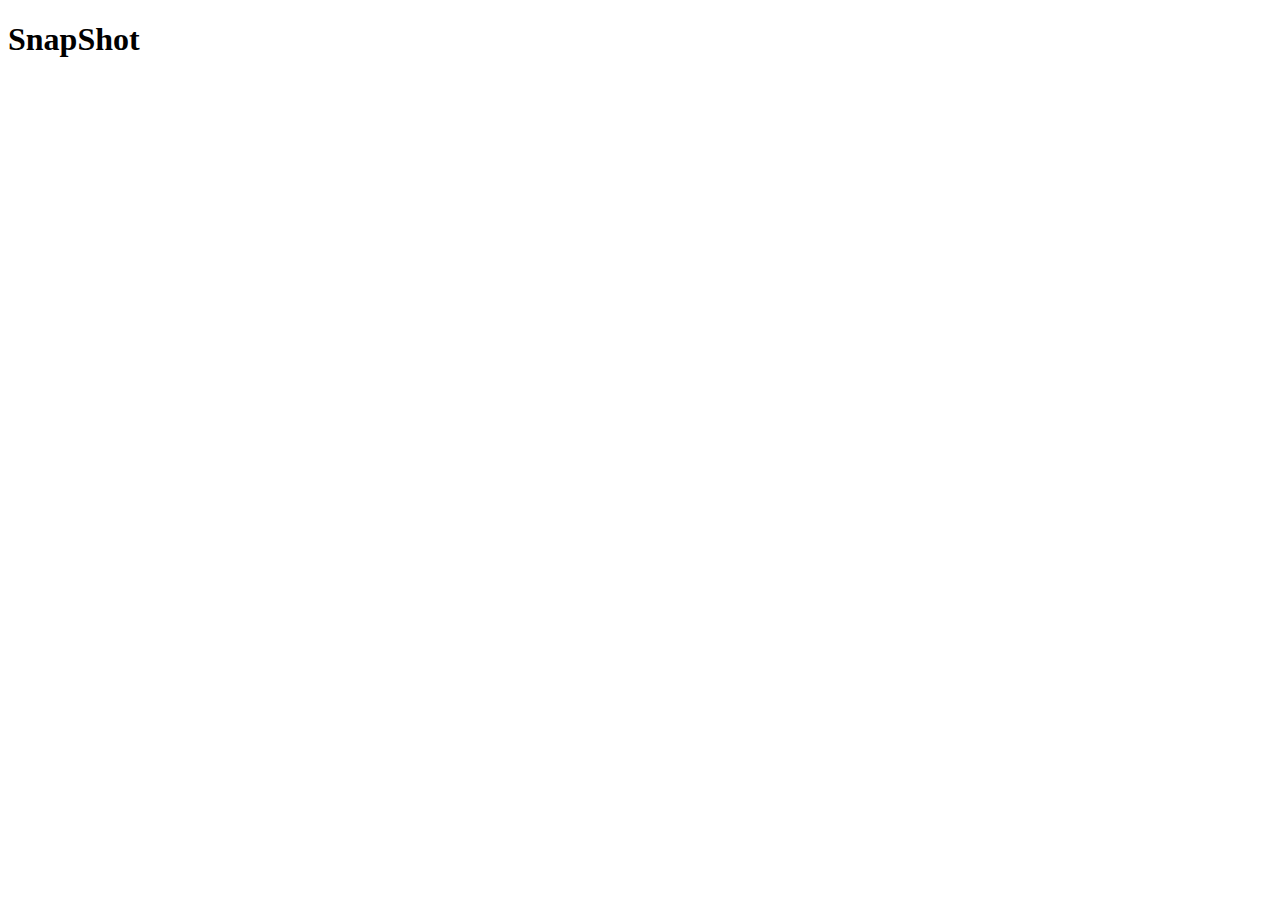
==== image.html @ 1c6bf046 "Initial structure and layout" ====
<!DOCTYPE html>
<html lang="en">
<head>
    <meta charset="UTF-8">
    <meta name="viewport" content="width=device-width, initial-scale=1.0">
    <title>Document</title>
</head>
<body>
    <h1>SnapShot</h1>
</body>
</html>
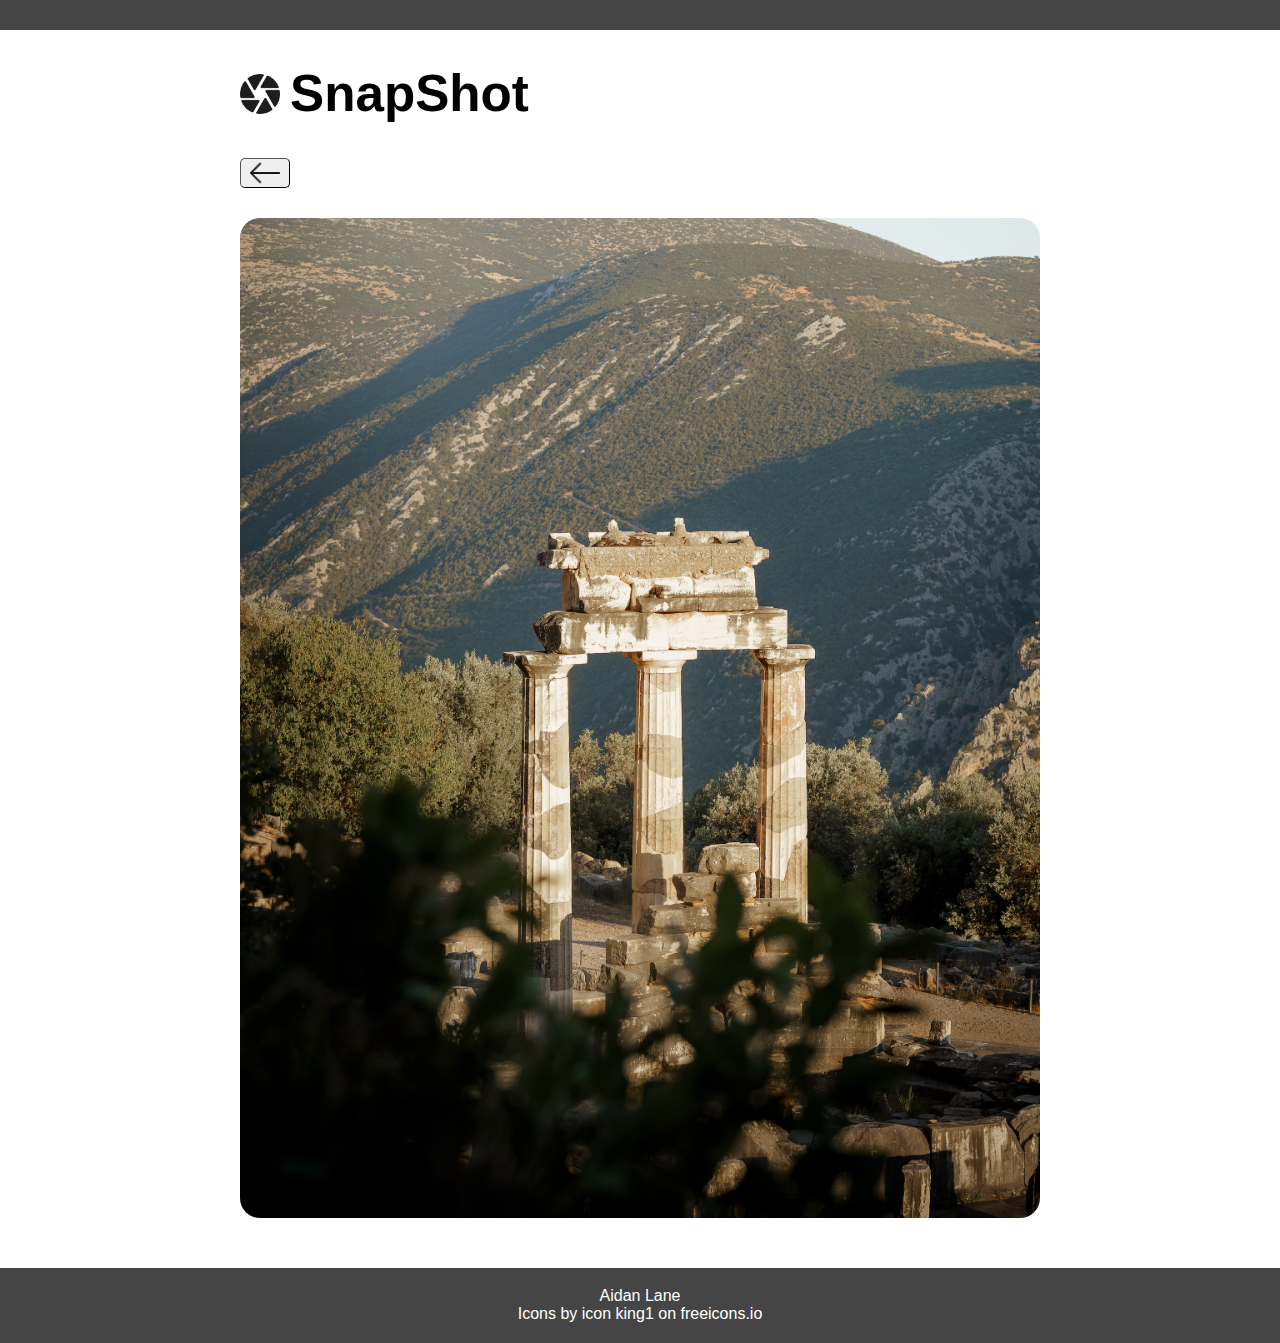
==== commit b7335802: "Most of website done" ====
--- a/image.html
+++ b/image.html
@@ -4,8 +4,25 @@
     <meta charset="UTF-8">
     <meta name="viewport" content="width=device-width, initial-scale=1.0">
     <title>Document</title>
+    <link rel="stylesheet" href="styles/screen.css">
+    <link rel="stylesheet" href="styles/image.css">
 </head>
 <body>
-    <h1>SnapShot</h1>
+    <main>
+        <h1>SnapShot</h1>
+        <a href="./index.html" id="back"><button></button></a>
+        <div id="container">
+            <img src="images/jason-blackeye-kAOyHb6lagg-unsplash.jpg">
+        </div>
+        
+    </main>
+    
+    <footer>
+        <p>Aidan Lane</p>
+        <div>
+            Icons by <a href="https://freeicons.io/profile/3">icon king1</a> on <a href="https://freeicons.io">freeicons.io</a>
+        </div>
+        
+    </footer>
 </body>
 </html>--- a/styles/screen.css
+++ b/styles/screen.css
@@ -0,0 +1,43 @@
+body {
+    margin: 0;
+    border-top: 30px solid #454545;
+    font-family: Helvetica, sans-serif;
+}
+
+main {
+    width: 60%;
+    margin: 0 auto;
+    min-width: 800px;
+}
+
+h1 {
+    background-image: URL("../19350556001556279749-128.png");
+    background-repeat: no-repeat;
+    background-size: 40px;
+    background-position: center left;
+    font-size: 3.2em;
+    padding-left: 50px;
+}
+
+footer {
+    position: relative;
+    bottom: 0;
+    width: 100%;
+    background-color: #454545;
+    color: #fff;
+    margin-top: 50px;
+    text-align: center;
+    height: 75px;
+    display: flex;
+    flex-direction: column;
+    justify-content: center;
+}
+
+p {
+    margin: 0;
+}
+
+a {
+    text-decoration: none;
+    color: inherit;
+}--- a/styles/image.css
+++ b/styles/image.css
@@ -0,0 +1,24 @@
+#container {
+    width: 100%;
+    border-radius: 20px;
+    overflow: hidden;
+    height: 1000px;
+}
+
+img {
+    width: 100%;
+    object-fit: cover;
+}
+
+button {
+    width: 50px;
+    height: 30px;
+    background-image: URL("../10903912261530177261-128.png");
+    background-repeat: no-repeat;
+    background-position: center;
+    background-size: 30px;
+    border-radius: 5px;
+    border-color: black;
+    border-width: 1px;
+    margin-bottom: 30px;
+}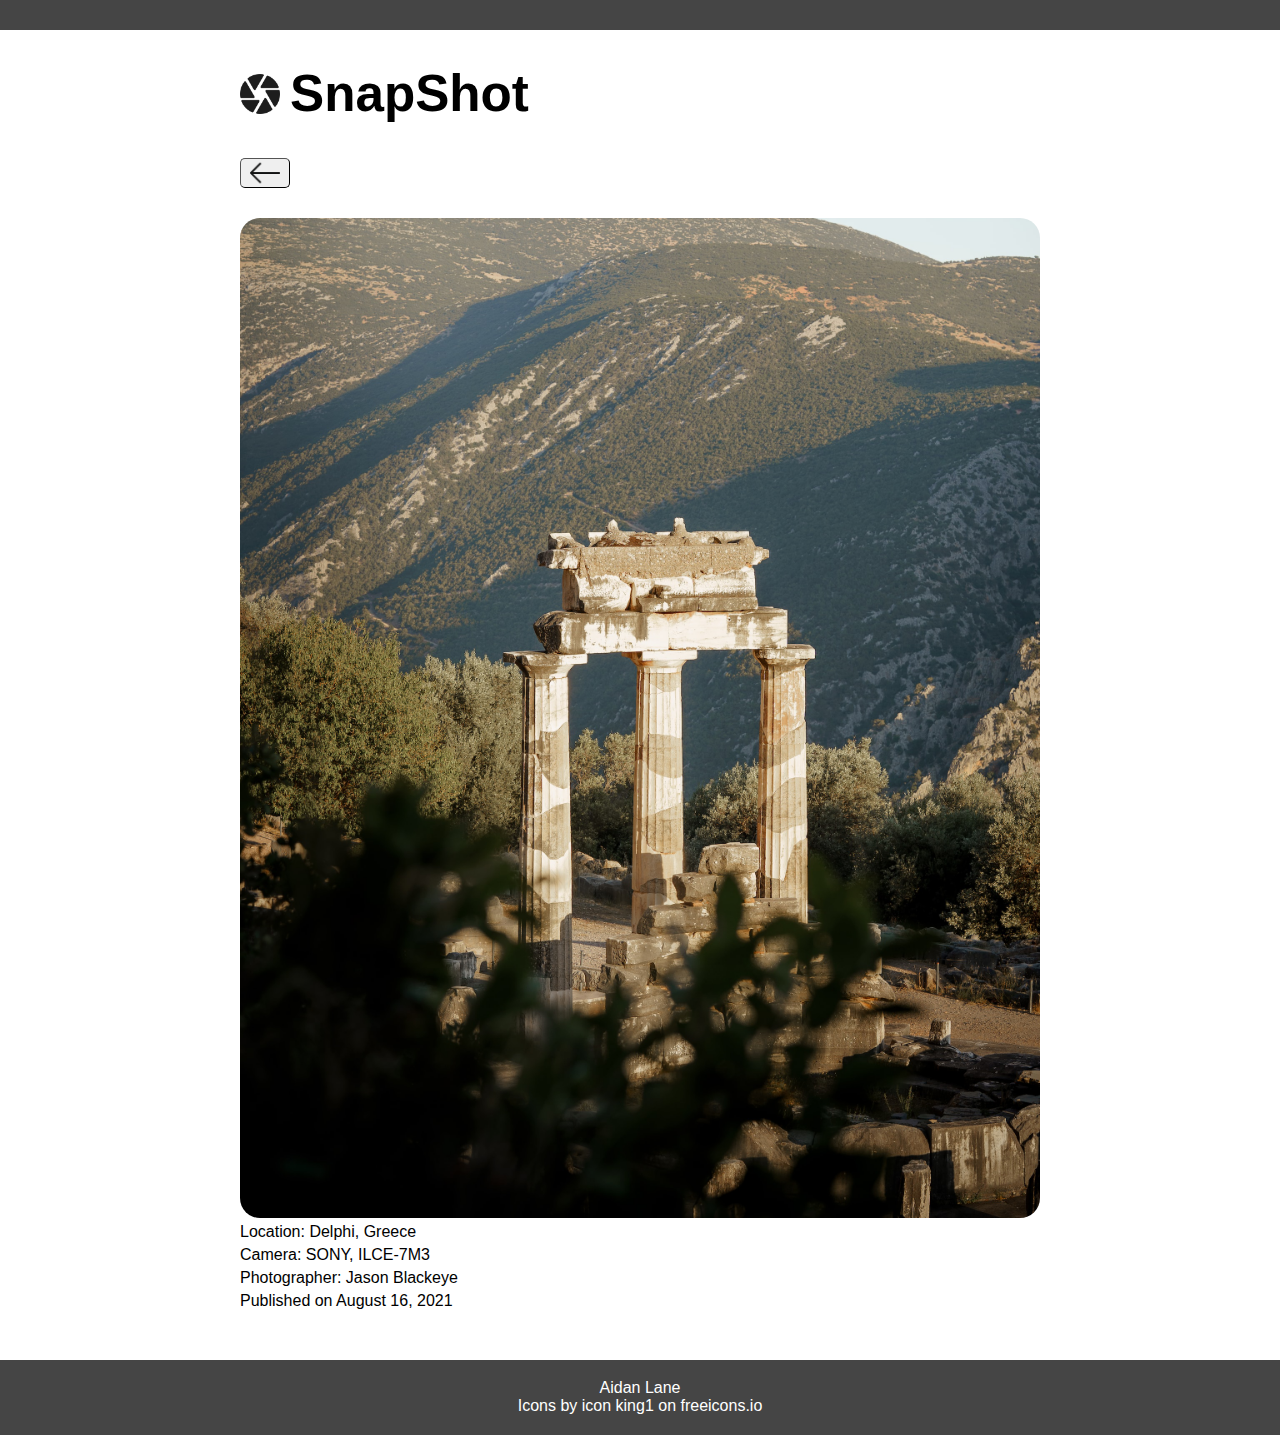
==== commit 0ff69a94: "image info and footer fix" ====
--- a/image.html
+++ b/image.html
@@ -14,7 +14,10 @@
         <div id="container">
             <img src="images/jason-blackeye-kAOyHb6lagg-unsplash.jpg">
         </div>
-        
+        <p class="info">Location: Delphi, Greece</p>
+        <p class="info">Camera: SONY, ILCE-7M3</p>
+        <p class="info">Photographer: Jason Blackeye</p>
+        <p class="info">Published on August 16, 2021</p>
     </main>
     
     <footer>
@@ -22,7 +25,6 @@
         <div>
             Icons by <a href="https://freeicons.io/profile/3">icon king1</a> on <a href="https://freeicons.io">freeicons.io</a>
         </div>
-        
     </footer>
 </body>
 </html>--- a/styles/image.css
+++ b/styles/image.css
@@ -21,4 +21,9 @@
     border-color: black;
     border-width: 1px;
     margin-bottom: 30px;
+}
+
+.info {
+    margin-top: 5px;
+    margin-bottom: 5px;
 }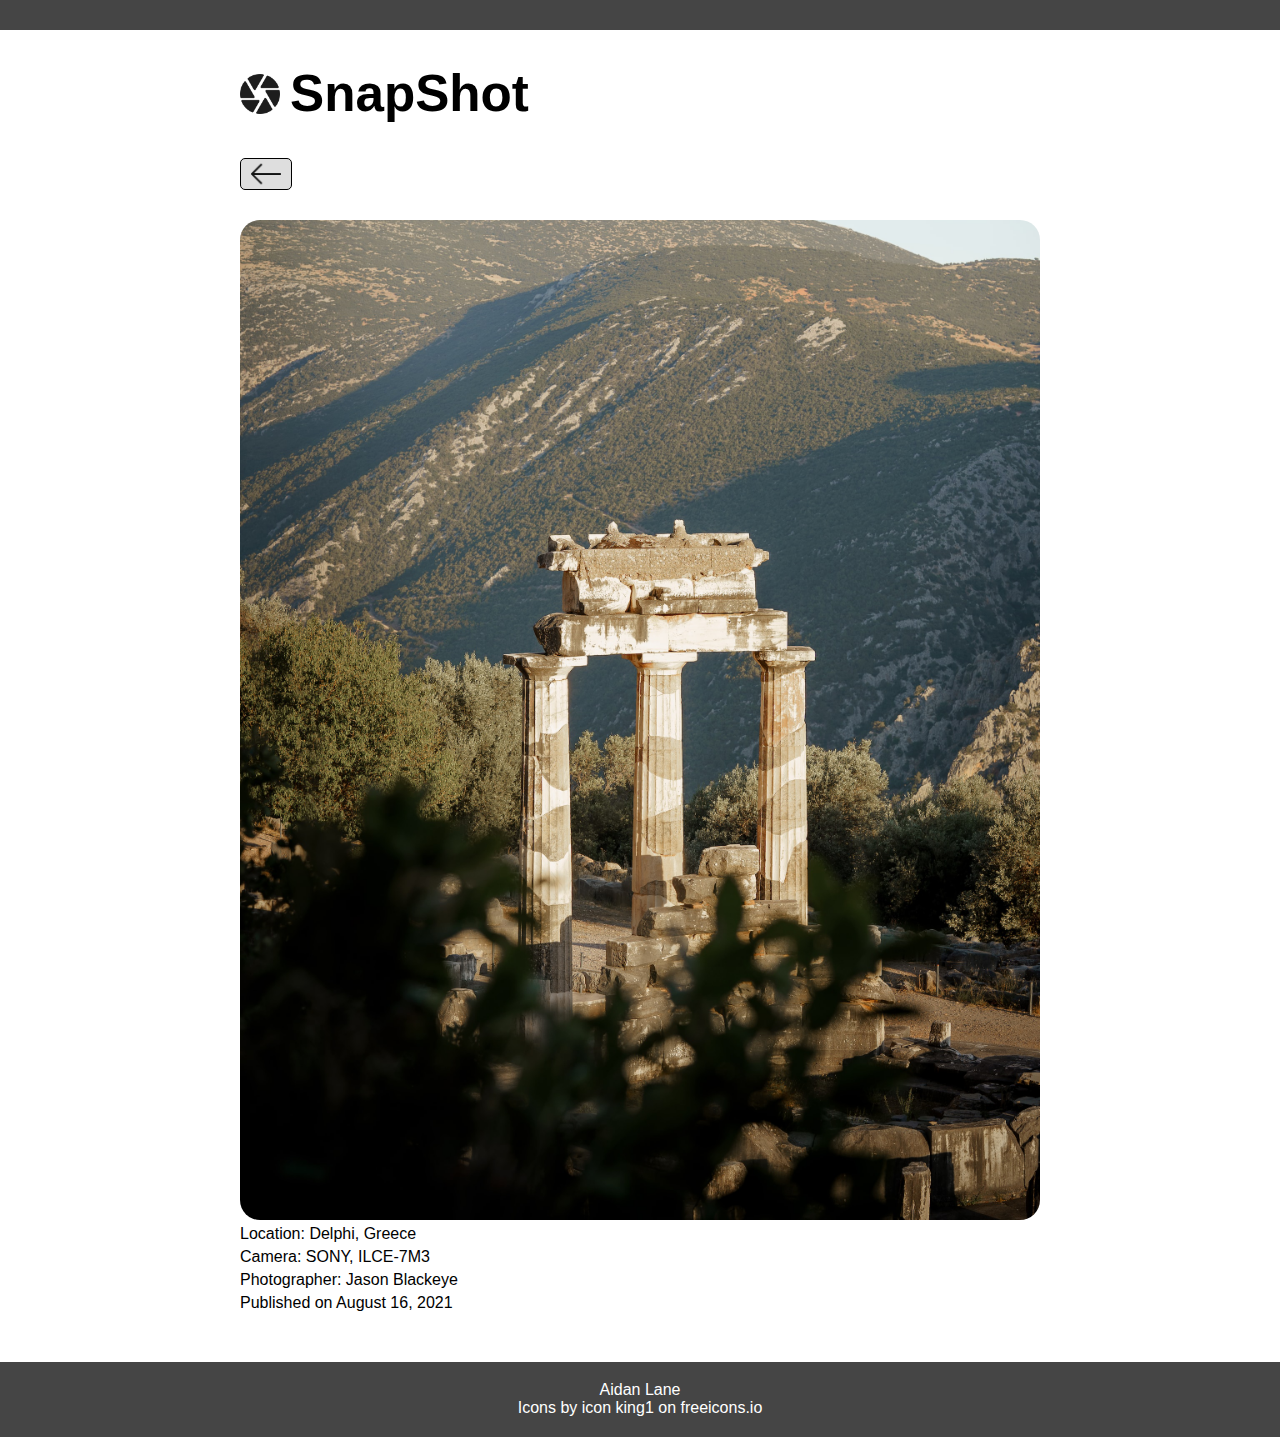
==== commit 01f14393: "validation fix and sizing tricks" ====
--- a/image.html
+++ b/image.html
@@ -10,9 +10,9 @@
 <body>
     <main>
         <h1>SnapShot</h1>
-        <a href="./index.html" id="back"><button></button></a>
+        <a href="./index.html" id="back"><div id="button"></div></a>
         <div id="container">
-            <img src="images/jason-blackeye-kAOyHb6lagg-unsplash.jpg">
+            <img src="images/jason-blackeye-kAOyHb6lagg-unsplash.jpg" alt="Temple in Delphi, Greece">
         </div>
         <p class="info">Location: Delphi, Greece</p>
         <p class="info">Camera: SONY, ILCE-7M3</p>
--- a/styles/screen.css
+++ b/styles/screen.css
@@ -2,12 +2,15 @@
     margin: 0;
     border-top: 30px solid #454545;
     font-family: Helvetica, sans-serif;
+
 }
 
 main {
     width: 60%;
     margin: 0 auto;
     min-width: 800px;
+    max-width: 1400px;
+
 }
 
 h1 {
--- a/styles/image.css
+++ b/styles/image.css
@@ -7,10 +7,11 @@
 
 img {
     width: 100%;
+    height: 100%;
     object-fit: cover;
 }
 
-button {
+#button {
     width: 50px;
     height: 30px;
     background-image: URL("../10903912261530177261-128.png");
@@ -20,7 +21,9 @@
     border-radius: 5px;
     border-color: black;
     border-width: 1px;
+    border-style: solid;
     margin-bottom: 30px;
+    background-color: #dedede;
 }
 
 .info {
